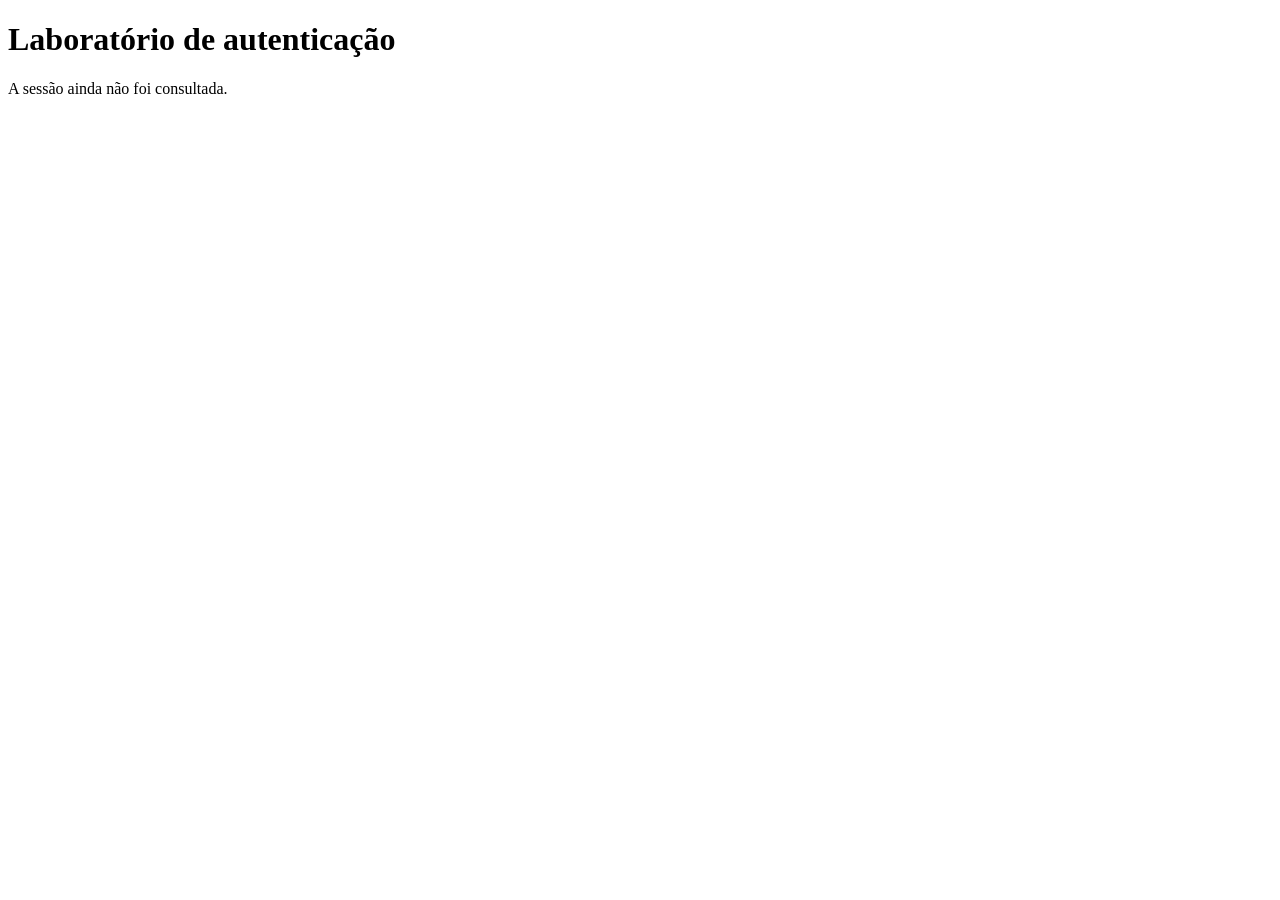
==== public/index.html @ 69f86c59 "Criar página inicial" ====
<!doctype html>
<html lang="pt-BR">
<head>
    <meta charset="utf-8">
    <meta name="viewport" content="width=device-width, initial-scale=1">

    <title>Laboratório de autenticação</title>
</head>

<body>

    <main>
        <h1>Laboratório de autenticação</h1>

        <p id="status">
            A sessão ainda não foi consultada.
        </p>
    </main>

</body>
</html>
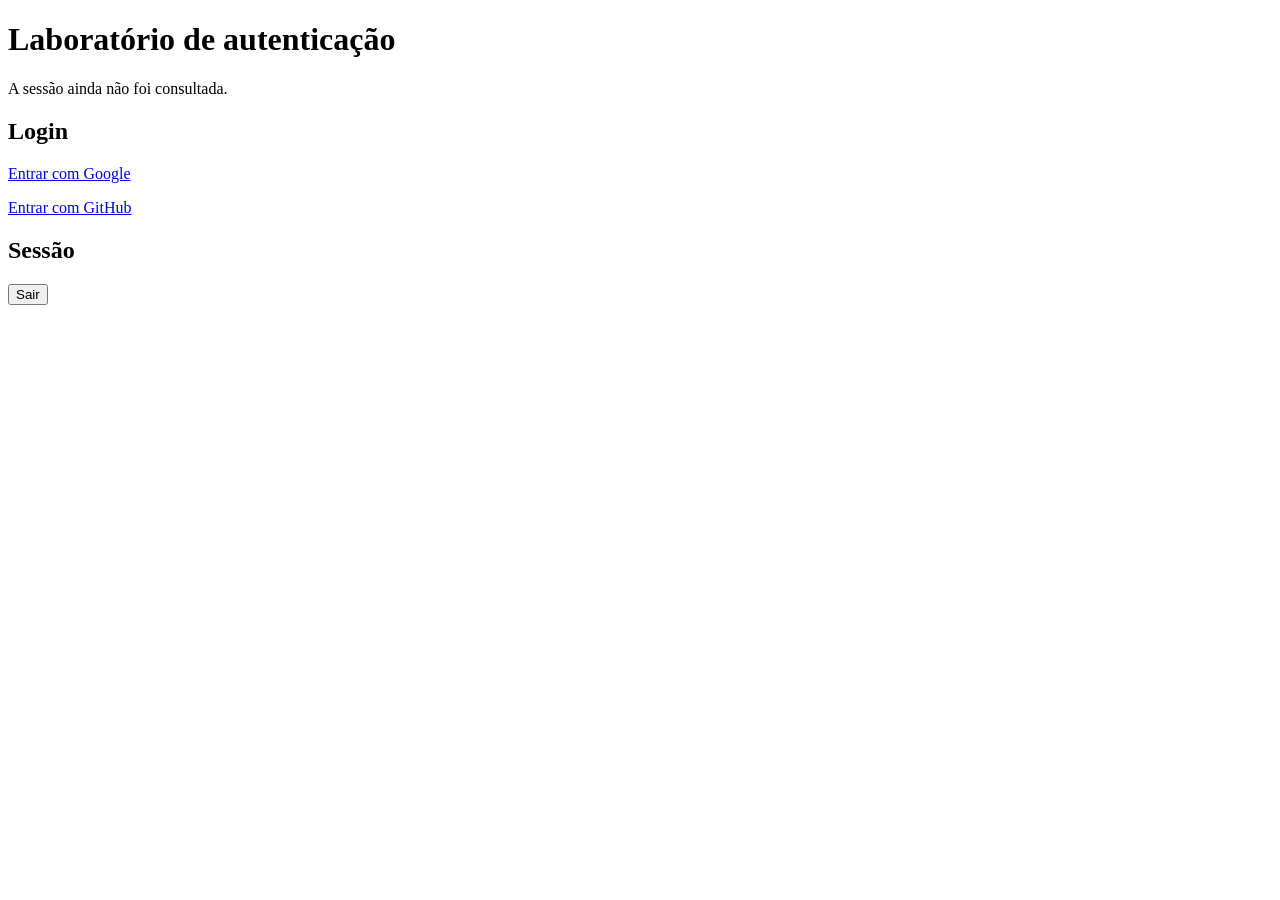
==== commit 0e38b521: "Adicionar página de login e consulta de sessão" ====
--- a/public/index.html
+++ b/public/index.html
@@ -15,7 +15,29 @@
         <p id="status">
             A sessão ainda não foi consultada.
         </p>
+
+        <section>
+            <h2>Login</h2>
+
+            <p>
+                <a href="/oauth/login/google">Entrar com Google</a>
+            </p>
+
+            <p>
+                <a href="/oauth/login/github">Entrar com GitHub</a>
+            </p>
+        </section>
+
+        <section>
+            <h2>Sessão</h2>
+
+            <form method="post" action="/oauth/logout">
+                <button type="submit">Sair</button>
+            </form>
+        </section>
     </main>
 
+    <script src="/app.js"></script>
+
 </body>
-</html>
+</html>
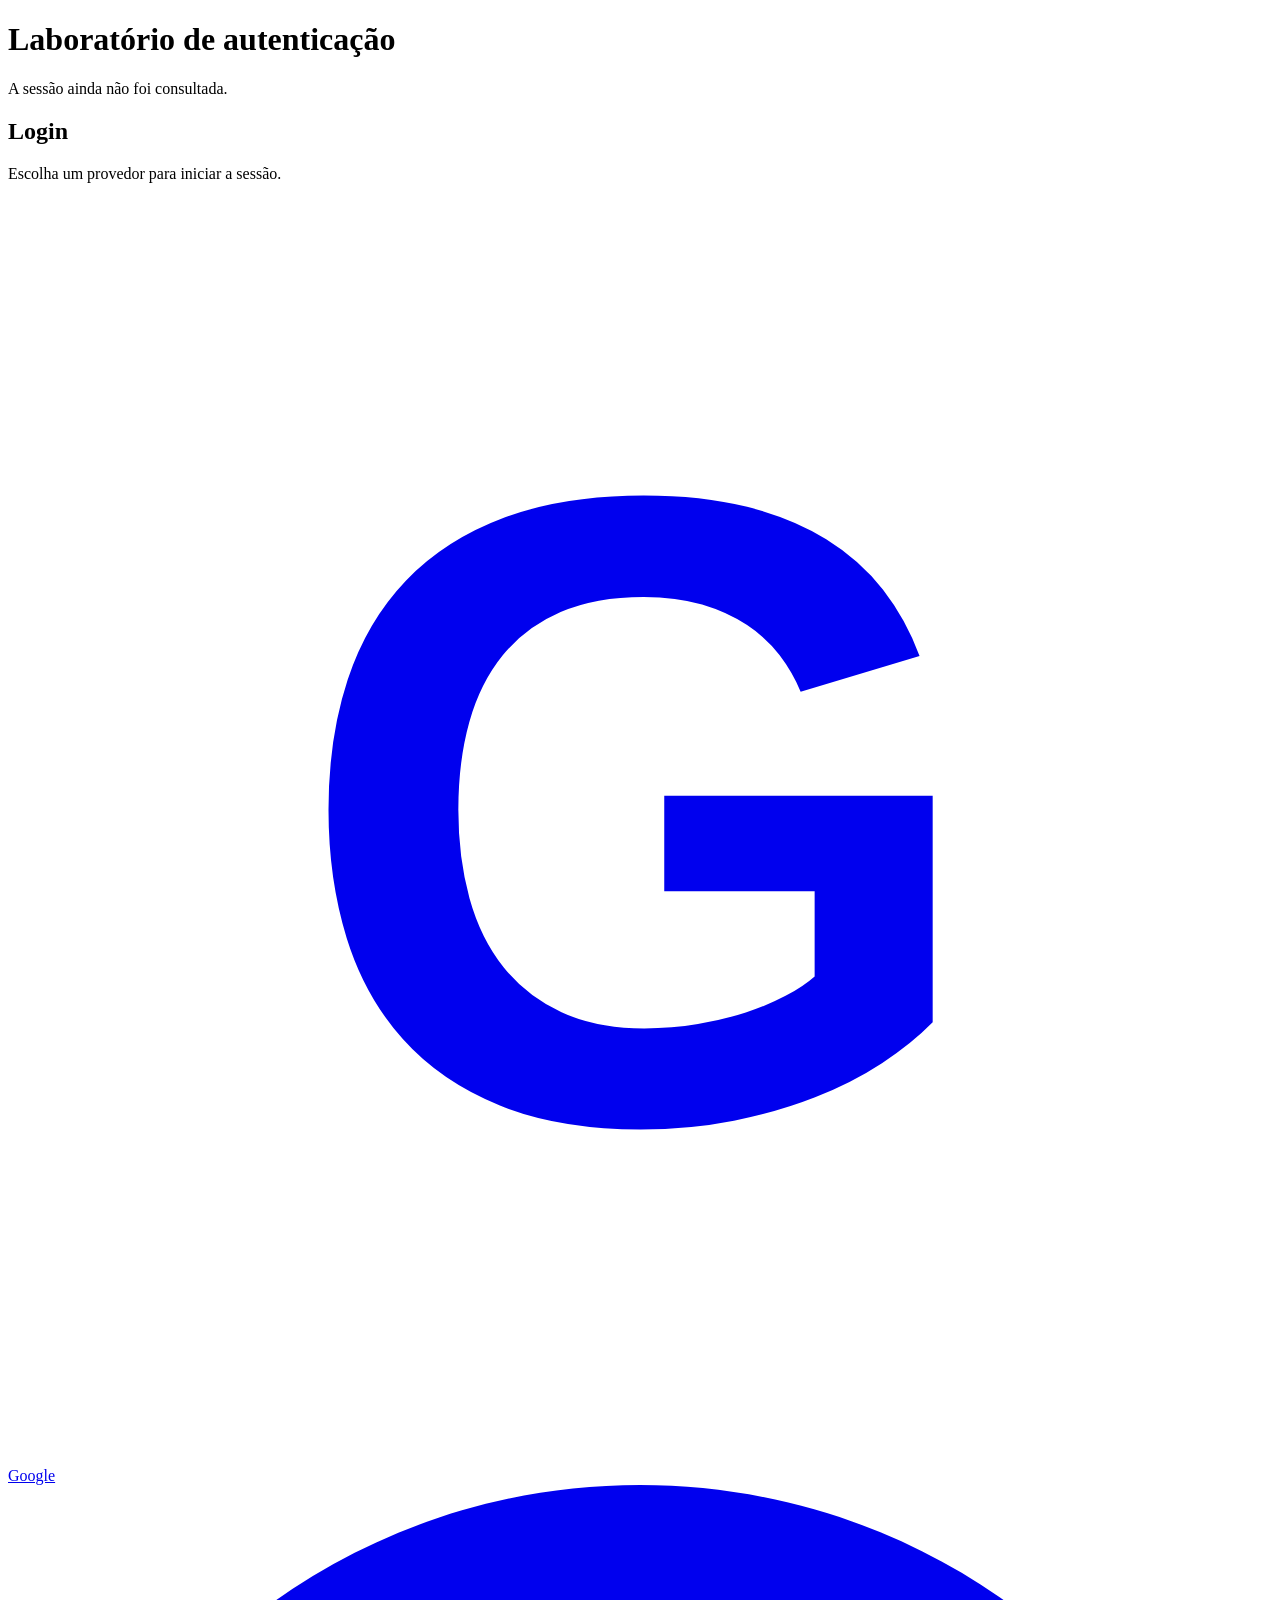
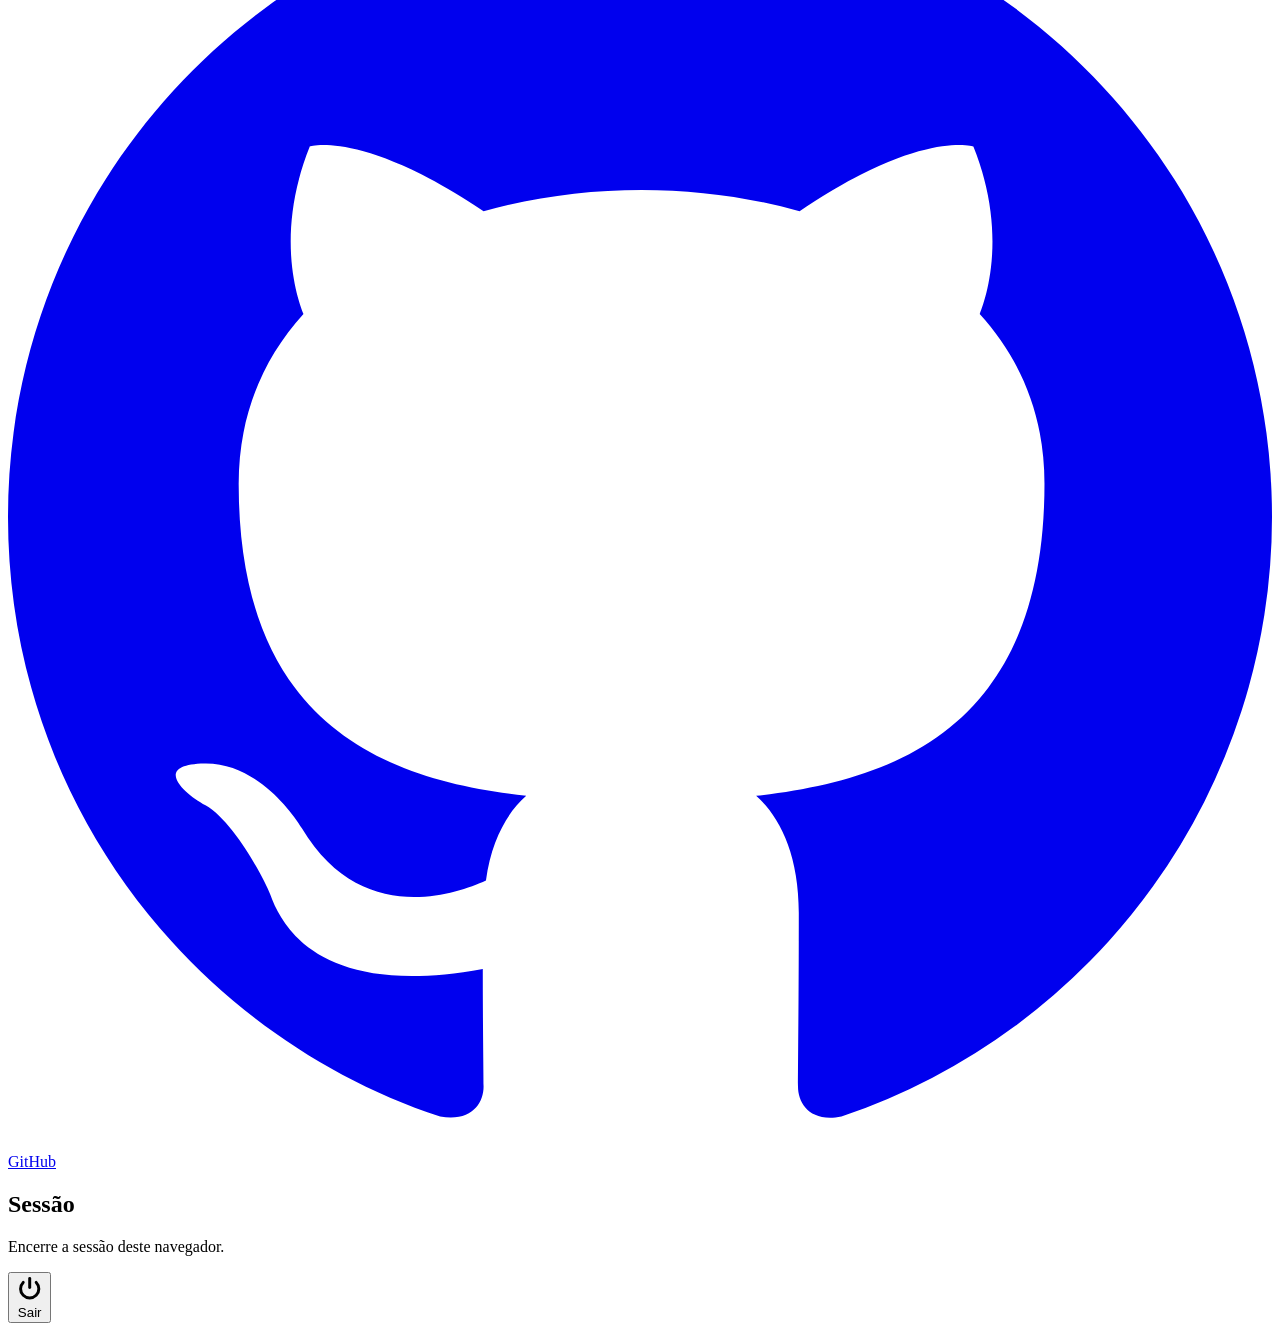
==== commit facbcac0: "Adicionar tema visual Zenless Zone Zero" ====
--- a/public/index.html
+++ b/public/index.html
@@ -5,6 +5,8 @@
     <meta name="viewport" content="width=device-width, initial-scale=1">
 
     <title>Laboratório de autenticação</title>
+
+    <link rel="stylesheet" href="/style.css">
 </head>
 
 <body>
@@ -19,20 +21,50 @@
         <section>
             <h2>Login</h2>
 
-            <p>
-                <a href="/oauth/login/google">Entrar com Google</a>
+            <p class="secao-descricao">
+                Escolha um provedor para iniciar a sessão.
             </p>
 
-            <p>
-                <a href="/oauth/login/github">Entrar com GitHub</a>
-            </p>
+            <nav class="zzz-dock" aria-label="Provedores de login">
+                <a class="zzz-dock-item" href="/oauth/login/google">
+                    <span class="zzz-dock-icon" aria-hidden="true">
+                        <svg viewBox="0 0 24 24">
+                            <text x="12" y="17.5" text-anchor="middle" font-size="17" font-weight="900" font-family="Archivo, Arial, sans-serif" fill="currentColor">G</text>
+                        </svg>
+                    </span>
+                    <span class="zzz-dock-label">Google</span>
+                </a>
+
+                <a class="zzz-dock-item" href="/oauth/login/github">
+                    <span class="zzz-dock-icon" aria-hidden="true">
+                        <svg viewBox="0 0 16 16" fill="currentColor">
+                            <path d="M8 0C3.58 0 0 3.58 0 8c0 3.54 2.29 6.53 5.47 7.59.4.07.55-.17.55-.38 0-.19-.01-.82-.01-1.49-2.01.37-2.53-.49-2.69-.94-.09-.23-.48-.94-.82-1.13-.28-.15-.68-.52-.01-.53.63-.01 1.08.58 1.23.82.72 1.21 1.87.87 2.33.66.07-.52.28-.87.51-1.07-1.78-.2-3.64-.89-3.64-3.95 0-.87.31-1.59.82-2.15-.08-.2-.36-1.02.08-2.12 0 0 .67-.21 2.2.82.64-.18 1.32-.27 2-.27s1.36.09 2 .27c1.53-1.04 2.2-.82 2.2-.82.44 1.1.16 1.92.08 2.12.51.56.82 1.27.82 2.15 0 3.07-1.87 3.75-3.65 3.95.29.25.54.73.54 1.48 0 1.07-.01 1.93-.01 2.2 0 .21.15.46.55.38A8.01 8.01 0 0 0 16 8c0-4.42-3.58-8-8-8z"/>
+                        </svg>
+                    </span>
+                    <span class="zzz-dock-label">GitHub</span>
+                </a>
+            </nav>
         </section>
 
         <section>
             <h2>Sessão</h2>
 
+            <p class="secao-descricao">
+                Encerre a sessão deste navegador.
+            </p>
+
             <form method="post" action="/oauth/logout">
-                <button type="submit">Sair</button>
+                <div class="zzz-dock">
+                    <button class="zzz-dock-item" type="submit">
+                        <span class="zzz-dock-icon" aria-hidden="true">
+                            <svg viewBox="0 0 24 24" fill="none" stroke="currentColor" stroke-width="2.6" stroke-linecap="round">
+                                <path d="M12 3v8"/>
+                                <path d="M6.3 6.5a8 8 0 1 0 11.4 0"/>
+                            </svg>
+                        </span>
+                        <span class="zzz-dock-label">Sair</span>
+                    </button>
+                </div>
             </form>
         </section>
     </main>
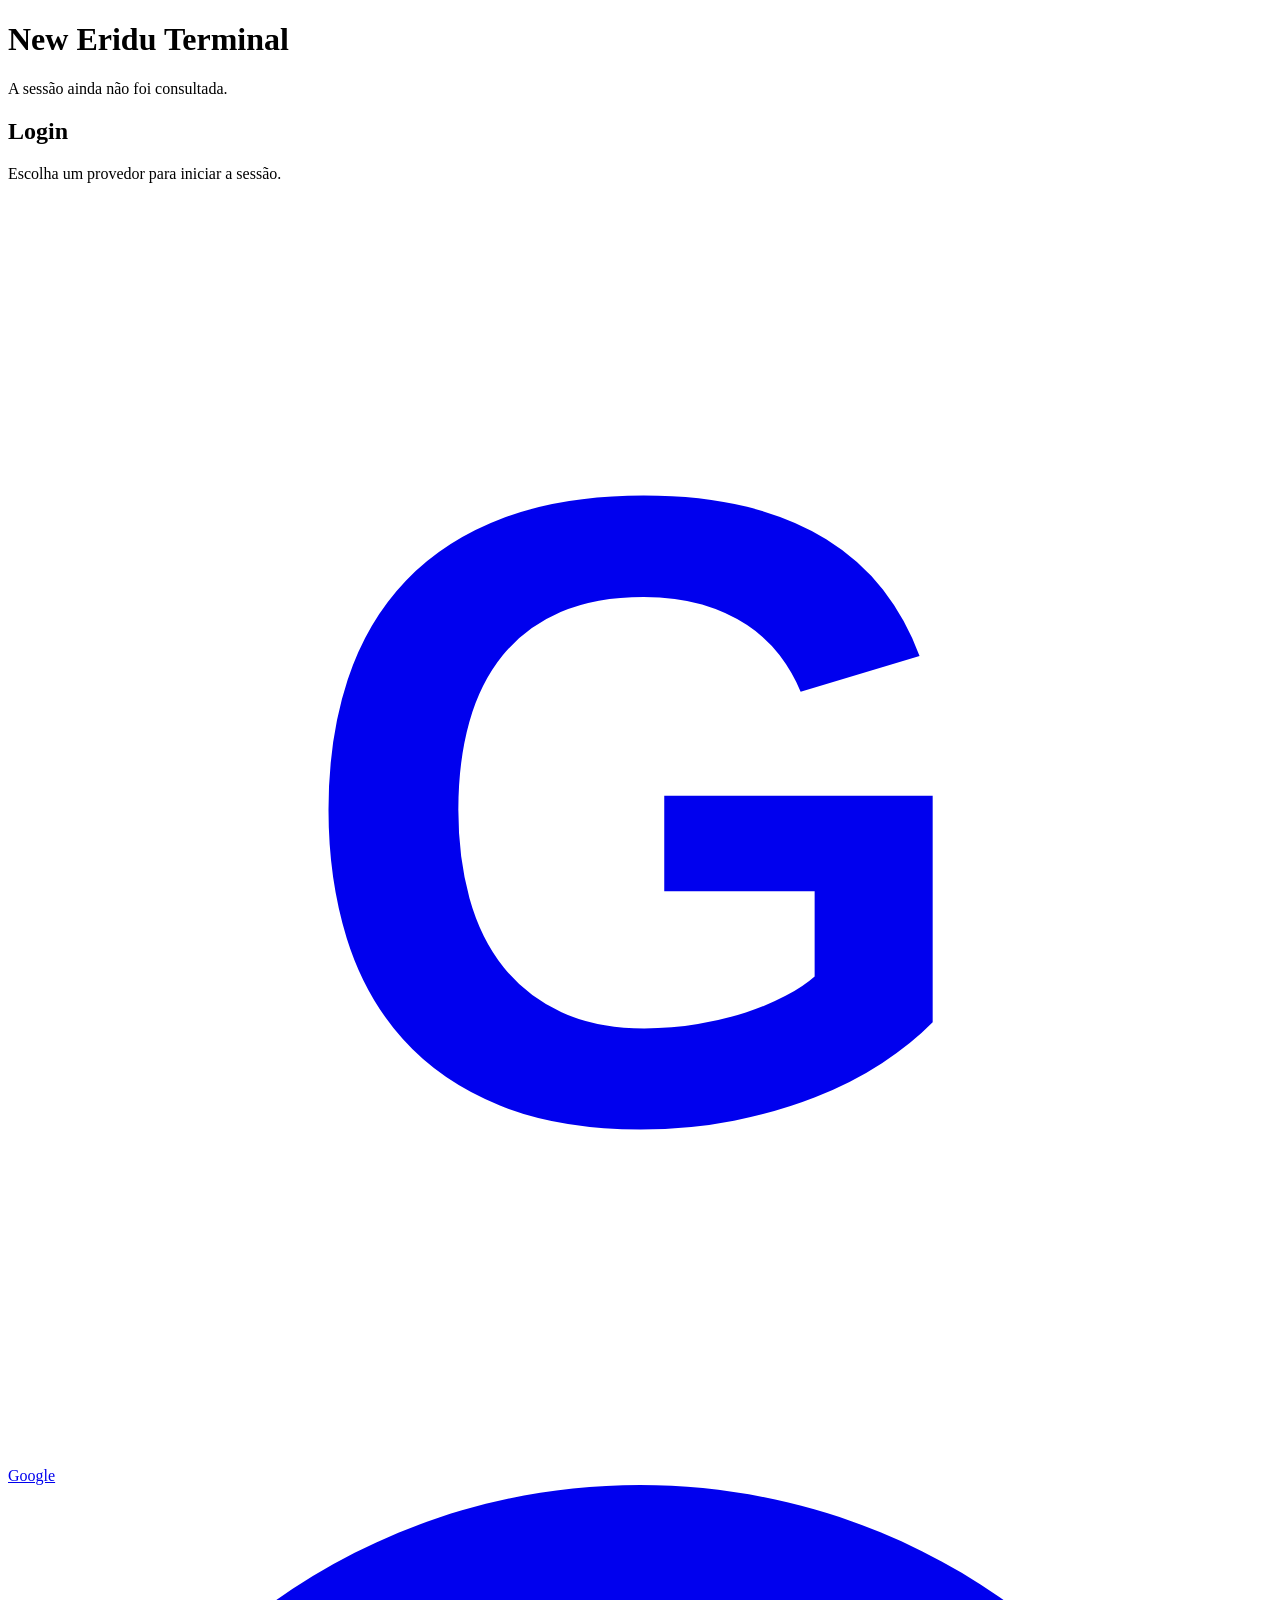
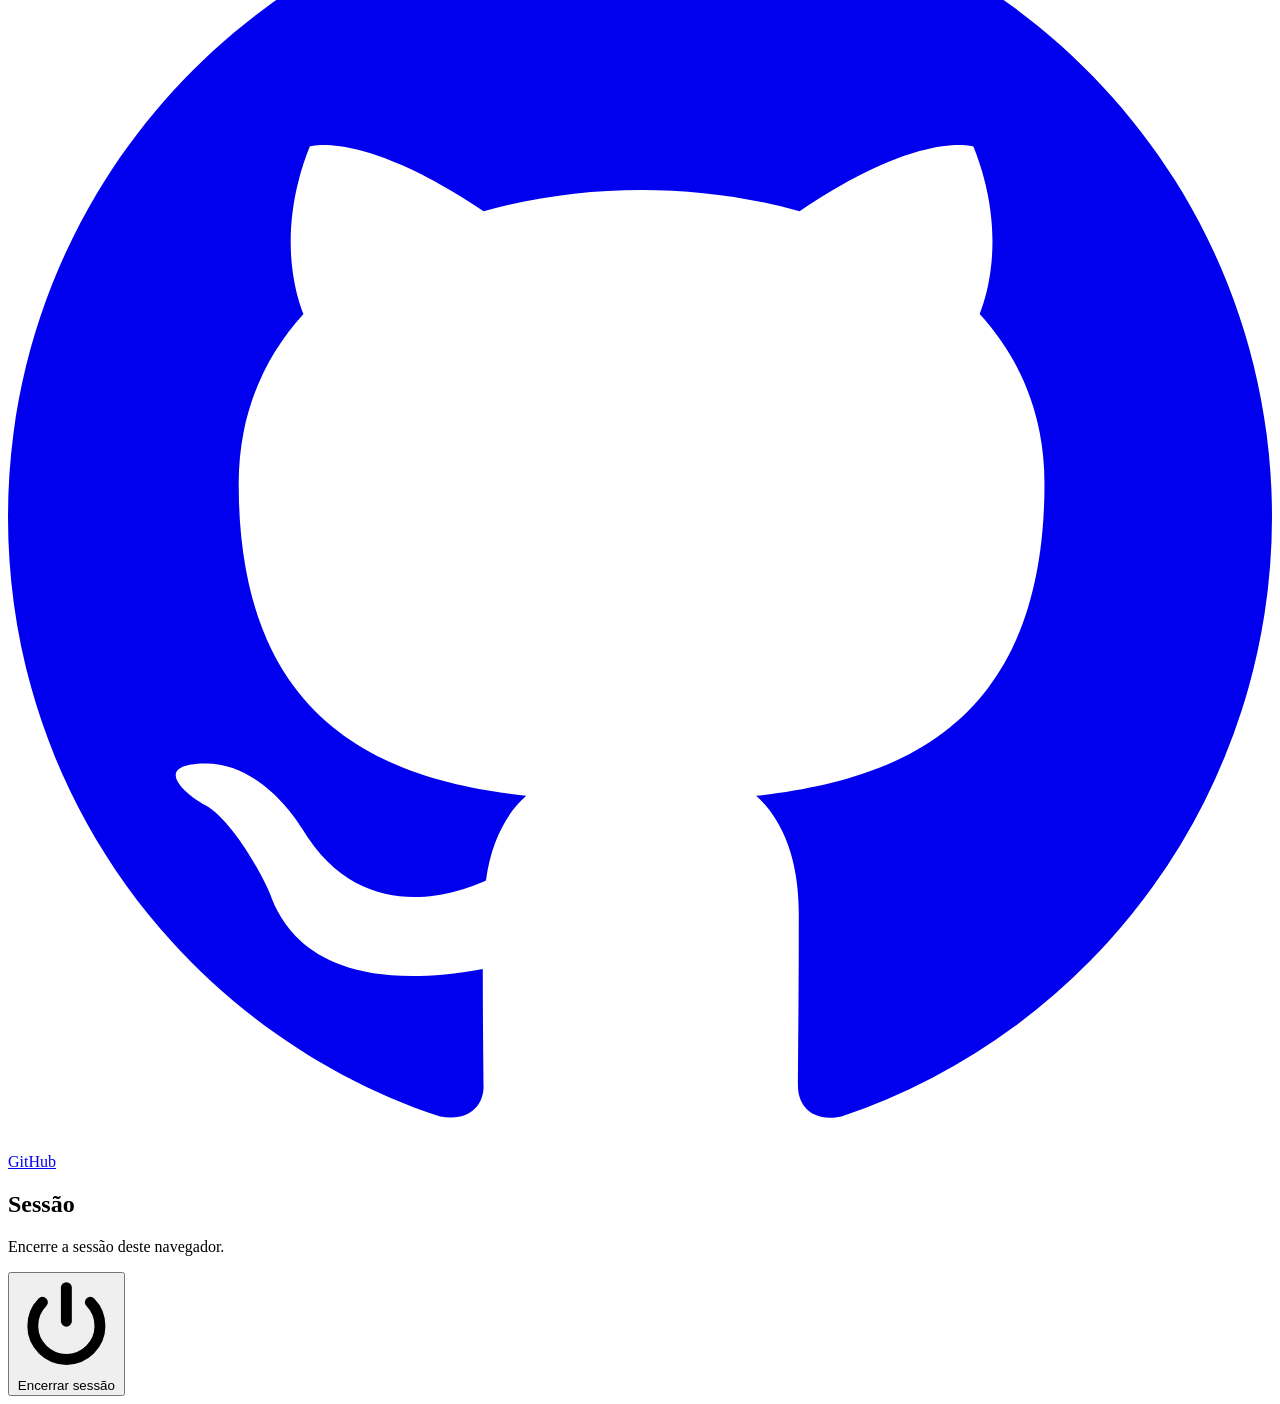
==== commit 9be16fd5: "Remodelar pagina no estilo do menu principal do ZZZ Usa a key art como fundo, troca o titulo para Ne" ====
--- a/public/index.html
+++ b/public/index.html
@@ -4,19 +4,54 @@
     <meta charset="utf-8">
     <meta name="viewport" content="width=device-width, initial-scale=1">
 
-    <title>Laboratório de autenticação</title>
+    <title>New Eridu Terminal</title>
 
-    <link rel="stylesheet" href="/style.css">
+    <link rel="stylesheet" href="/styles.css">
 </head>
 
 <body>
 
     <main>
-        <h1>Laboratório de autenticação</h1>
+        <div class="zzz-banner">
+            <span class="zzz-banner-barra" aria-hidden="true"></span>
+            <h1>New Eridu Terminal</h1>
+            <span class="zzz-banner-barra" aria-hidden="true"></span>
+        </div>
 
         <p id="status">
             A sessão ainda não foi consultada.
         </p>
+
+        <section class="zzz-usuario" id="card-usuario" hidden>
+            <div class="zzz-usuario-topo">
+                <span class="zzz-usuario-avatar" aria-hidden="true">
+                    <svg viewBox="0 0 24 24" fill="currentColor">
+                        <circle cx="12" cy="8" r="4"/>
+                        <path d="M4 20c0-4 3.6-6 8-6s8 2 8 6v1H4z"/>
+                    </svg>
+                </span>
+                <div class="zzz-usuario-ident">
+                    <span class="zzz-usuario-nome" id="usuario-nome">—</span>
+                    <span class="zzz-usuario-email" id="usuario-email">—</span>
+                </div>
+                <span class="zzz-usuario-tag">Online</span>
+            </div>
+
+            <dl class="zzz-usuario-dados">
+                <div class="zzz-usuario-linha">
+                    <dt>E-mail</dt>
+                    <dd id="usuario-conta">—</dd>
+                </div>
+                <div class="zzz-usuario-linha">
+                    <dt>Provedor</dt>
+                    <dd id="usuario-provedor">—</dd>
+                </div>
+                <div class="zzz-usuario-linha">
+                    <dt>ID</dt>
+                    <dd id="usuario-id">—</dd>
+                </div>
+            </dl>
+        </section>
 
         <section>
             <h2>Login</h2>
@@ -54,17 +89,15 @@
             </p>
 
             <form method="post" action="/oauth/logout">
-                <div class="zzz-dock">
-                    <button class="zzz-dock-item" type="submit">
-                        <span class="zzz-dock-icon" aria-hidden="true">
-                            <svg viewBox="0 0 24 24" fill="none" stroke="currentColor" stroke-width="2.6" stroke-linecap="round">
-                                <path d="M12 3v8"/>
-                                <path d="M6.3 6.5a8 8 0 1 0 11.4 0"/>
-                            </svg>
-                        </span>
-                        <span class="zzz-dock-label">Sair</span>
-                    </button>
-                </div>
+                <button class="zzz-sair" type="submit">
+                    <span class="zzz-sair-icone" aria-hidden="true">
+                        <svg viewBox="0 0 24 24" fill="none" stroke="currentColor" stroke-width="2.6" stroke-linecap="round">
+                            <path d="M12 3v8"/>
+                            <path d="M6.3 6.5a8 8 0 1 0 11.4 0"/>
+                        </svg>
+                    </span>
+                    <span>Encerrar sessão</span>
+                </button>
             </form>
         </section>
     </main>
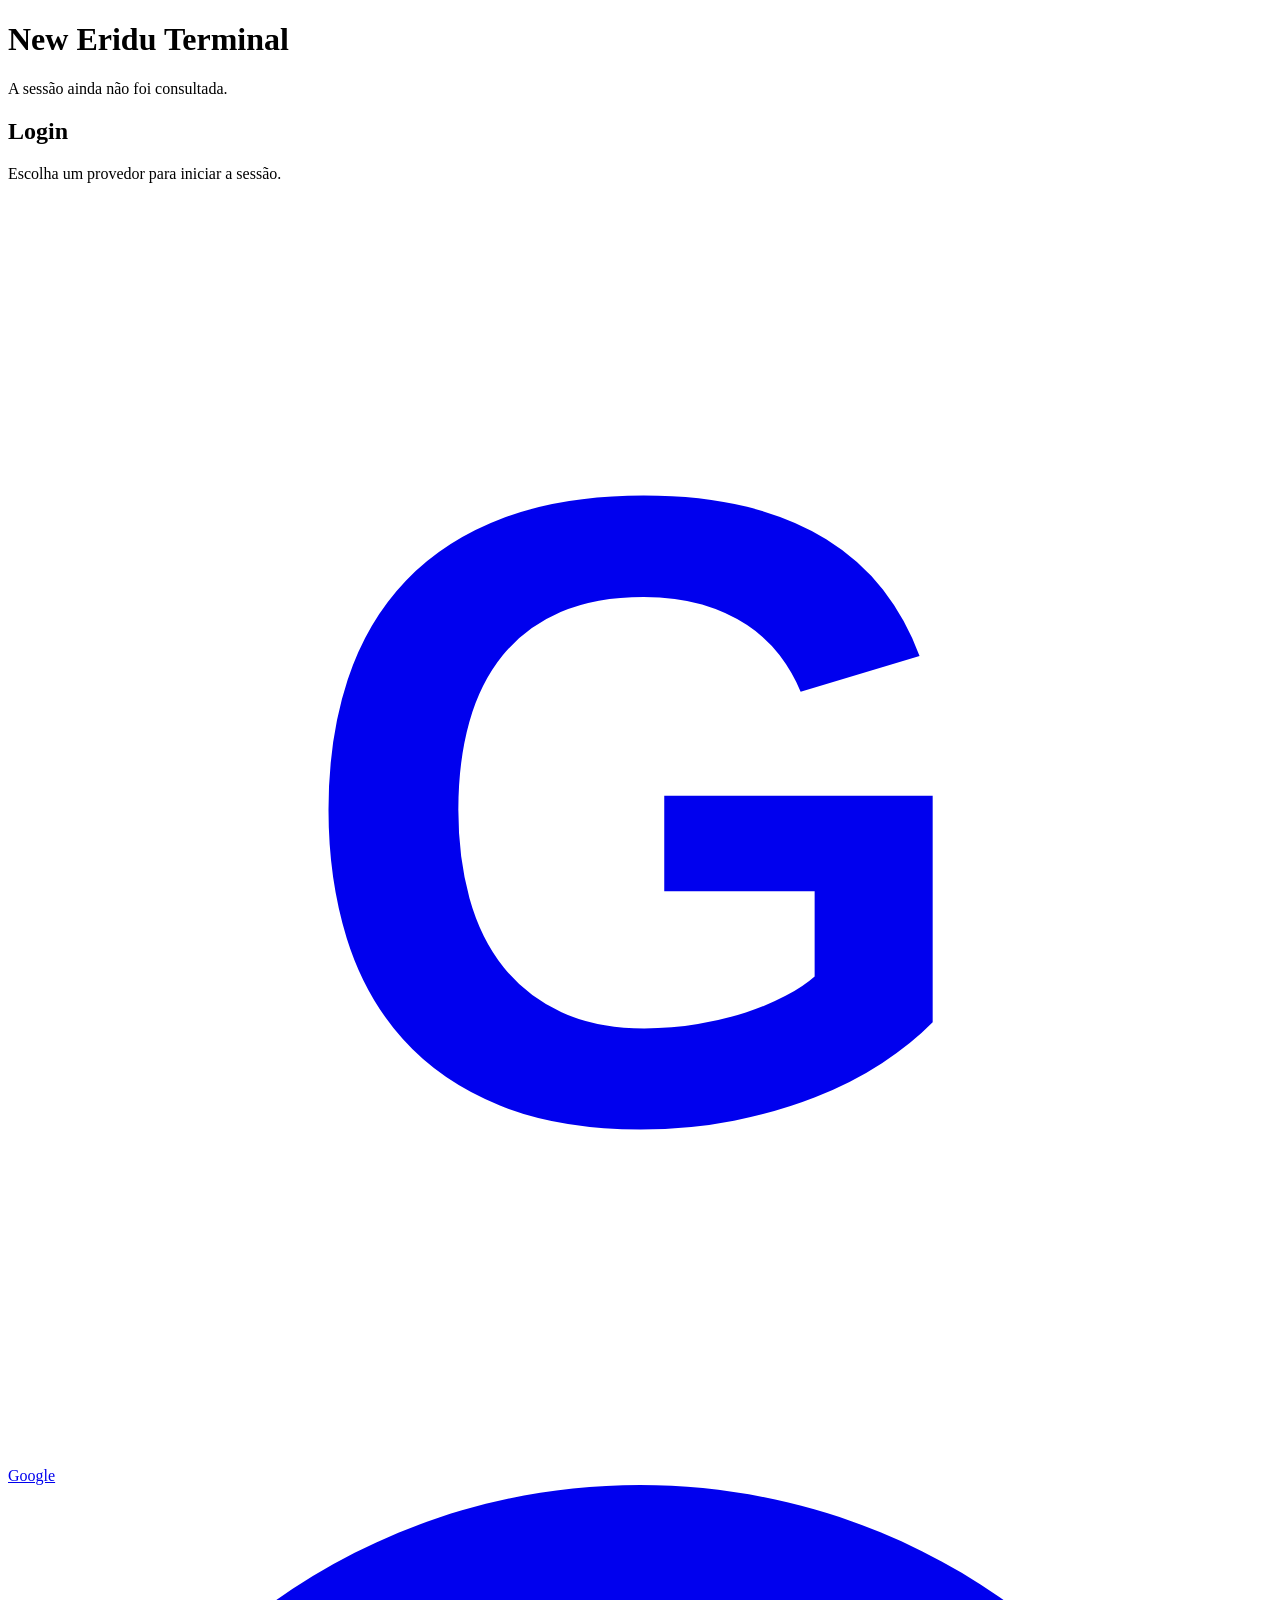
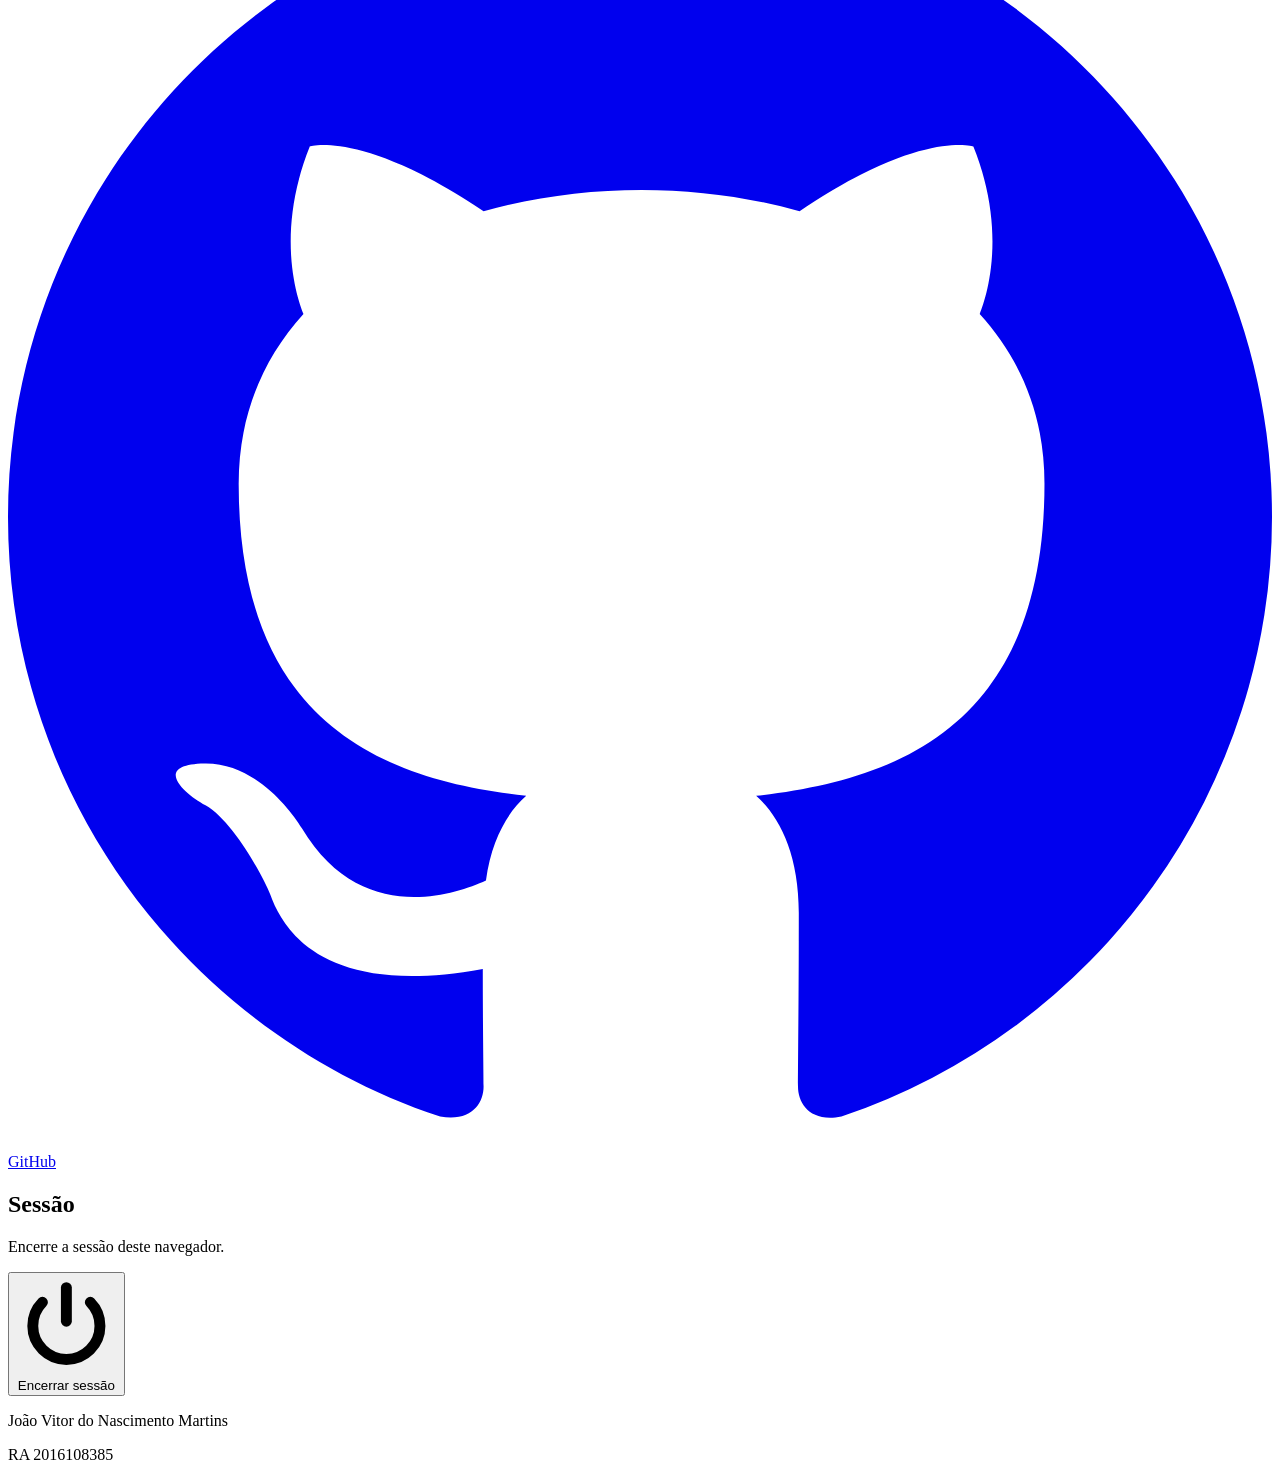
==== commit 68a437f0: "Adicionar rodape com nome e RA nas paginas do site Identificacao do autor (João Vitor do Nascimento " ====
--- a/public/index.html
+++ b/public/index.html
@@ -100,6 +100,11 @@
                 </button>
             </form>
         </section>
+
+        <footer class="zzz-rodape">
+            <p class="zzz-rodape-nome">João Vitor do Nascimento Martins</p>
+            <p class="zzz-rodape-detalhe">RA 2016108385</p>
+        </footer>
     </main>
 
     <script src="/app.js"></script>
